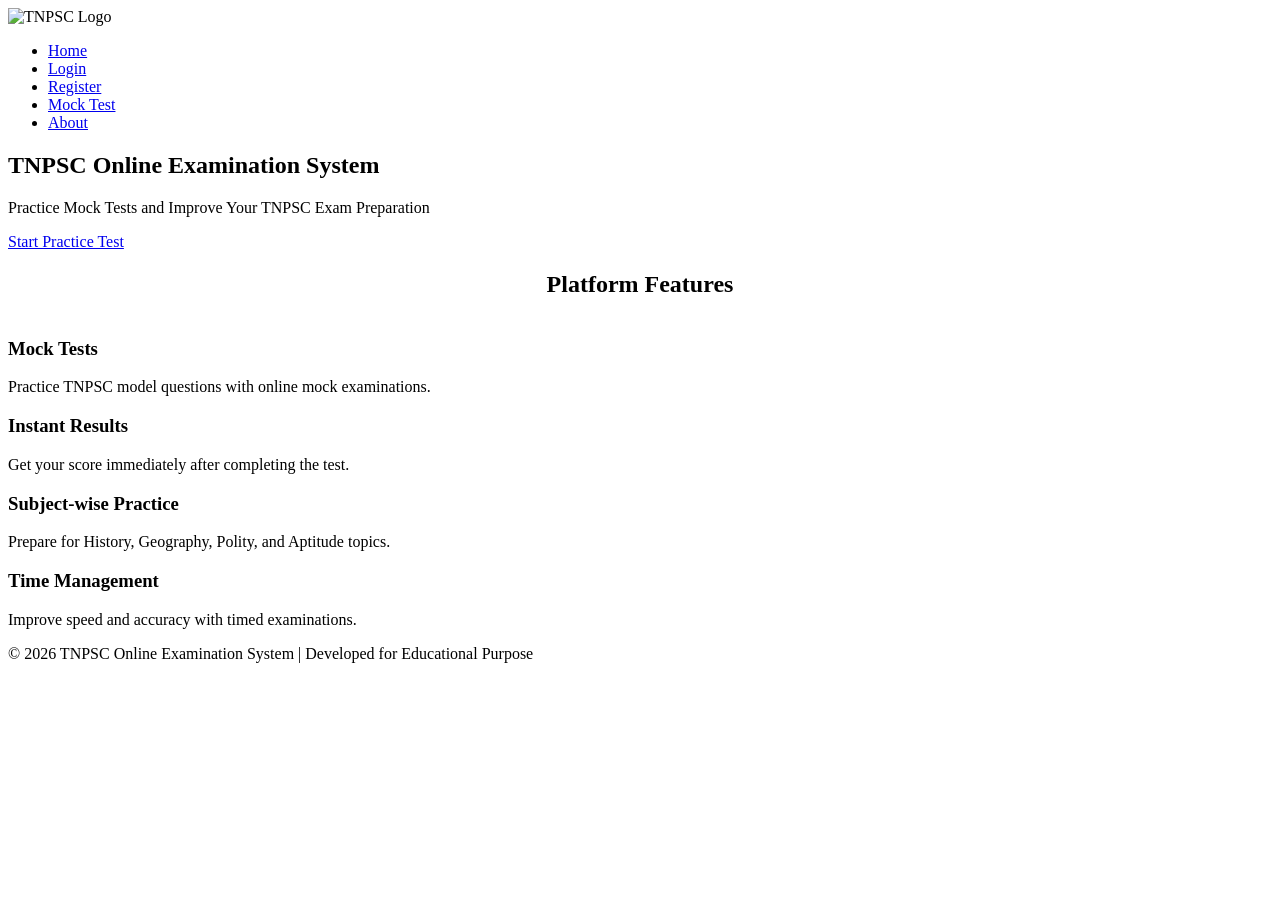
==== index.html @ 402028af "frontent 2" ====
<!DOCTYPE html>
<html lang="en">
<head>
    <meta charset="UTF-8">
    <meta name="viewport" content="width=device-width, initial-scale=1.0">
    <title>TNPSC Online Examination System</title>
    <link rel="stylesheet" href="css/style.css">
</head>

<body>

<header>
<div class="container">
<nav>

<img src="C:\Users\acer\Desktop\tnpsc_exam_system\images\images\logo.png" alt="TNPSC Logo" width="120">

<ul>
<li><a href="index.html">Home</a></li>
<li><a href="login.html">Login</a></li>
<li><a href="register.html">Register</a></li>
<li><a href="#">Mock Test</a></li>
<li><a href="#">About</a></li>
</ul>

</nav>
</div>
</header>


<section class="hero">

<div>
<h1>TNPSC Online Examination System</h1>
<p>Practice Mock Tests and Improve Your TNPSC Exam Preparation</p>

<a href="login.html" class="btn">Start Practice Test</a>

</div>

</section>


<section class="features">

<div class="container">

<h2 style="text-align:center;margin-bottom:40px;">Platform Features</h2>

<div class="feature-grid">

<div class="card">
<h3>Mock Tests</h3>
<p>Practice TNPSC model questions with online mock examinations.</p>
</div>

<div class="card">
<h3>Instant Results</h3>
<p>Get your score immediately after completing the test.</p>
</div>

<div class="card">
<h3>Subject-wise Practice</h3>
<p>Prepare for History, Geography, Polity, and Aptitude topics.</p>
</div>

<div class="card">
<h3>Time Management</h3>
<p>Improve speed and accuracy with timed examinations.</p>
</div>

</div>

</div>

</section>


<footer>

<p>© 2026 TNPSC Online Examination System | Developed for Educational Purpose</p>

</footer>

<script src="js/script.js"></script>

</body>
</html>
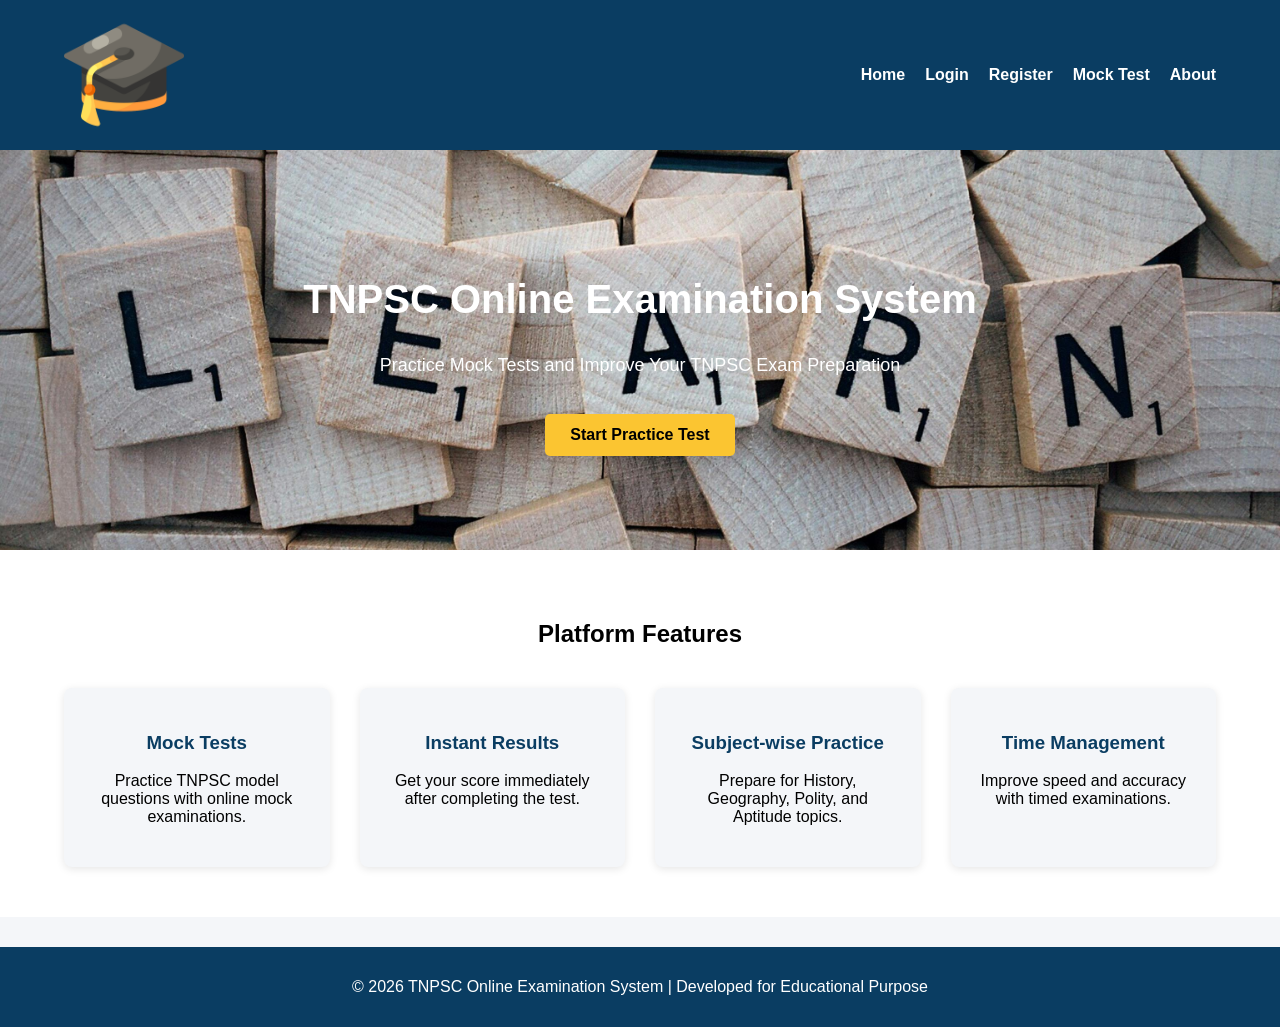
==== commit 97ae1899: "frontend 3" ====
--- a/index.html
+++ b/index.html
@@ -3,23 +3,130 @@
 <head>
     <meta charset="UTF-8">
     <meta name="viewport" content="width=device-width, initial-scale=1.0">
-    <title>TNPSC Online Examination System</title>
+    <title>TNPSC Exam Portal</title>
     <link rel="stylesheet" href="css/style.css">
+    <style>
+        body{
+            margin:0;
+            font-family: Arial, Helvetica, sans-serif;
+            background:#f4f6f9;
+        }
+
+        header{
+            background:#0a3d62;
+            color:white;
+            padding:15px 0;
+        }
+
+        .container{
+            width:90%;
+            margin:auto;
+        }
+
+        nav{
+            display:flex;
+            justify-content:space-between;
+            align-items:center;
+        }
+
+        nav ul{
+            list-style:none;
+            display:flex;
+            gap:20px;
+        }
+
+        nav ul li a{
+            color:white;
+            text-decoration:none;
+            font-weight:bold;
+        }
+
+        nav ul li a:hover{
+            color:#fbc531;
+        }
+
+        .hero{
+            background:url("images/images/background.jpg");
+            background-size:cover;
+            background-position:center;
+            height:400px;
+            display:flex;
+            justify-content:center;
+            align-items:center;
+            text-align:center;
+            color:white;
+        }
+
+        .hero h1{
+            font-size:40px;
+        }
+
+        .hero p{
+            font-size:18px;
+            margin-top:10px;
+        }
+
+        .btn{
+            display:inline-block;
+            margin-top:20px;
+            padding:12px 25px;
+            background:#fbc531;
+            color:black;
+            text-decoration:none;
+            border-radius:5px;
+            font-weight:bold;
+        }
+
+        .btn:hover{
+            background:#e1a800;
+        }
+
+        .features{
+            padding:50px 0;
+            background:white;
+        }
+
+        .feature-grid{
+            display:grid;
+            grid-template-columns:repeat(auto-fit,minmax(250px,1fr));
+            gap:30px;
+        }
+
+        .card{
+            background:#f4f6f9;
+            padding:25px;
+            border-radius:8px;
+            text-align:center;
+            box-shadow:0 2px 8px rgba(0,0,0,0.1);
+        }
+
+        .card h3{
+            color:#0a3d62;
+        }
+
+        footer{
+            background:#0a3d62;
+            color:white;
+            text-align:center;
+            padding:15px;
+            margin-top:30px;
+        }
+    </style>
 </head>
 
 <body>
 
 <header>
 <div class="container">
-<nav>
+<nav> 
 
-<img src="C:\Users\acer\Desktop\tnpsc_exam_system\images\images\logo.png" alt="TNPSC Logo" width="120">
+<img src="images/images/logo.png" alt="TNPSC Logo" width="120">
 
 <ul>
 <li><a href="index.html">Home</a></li>
 <li><a href="login.html">Login</a></li>
 <li><a href="register.html">Register</a></li>
-<li><a href="#">Mock Test</a></li>
+<li><a href="exam.html">Mock Test</a></li>
 <li><a href="#">About</a></li>
 </ul>
 
@@ -82,7 +189,6 @@
 
 </footer>
 
-<script src="js/script.js"></script>
 
 </body>
 </html>
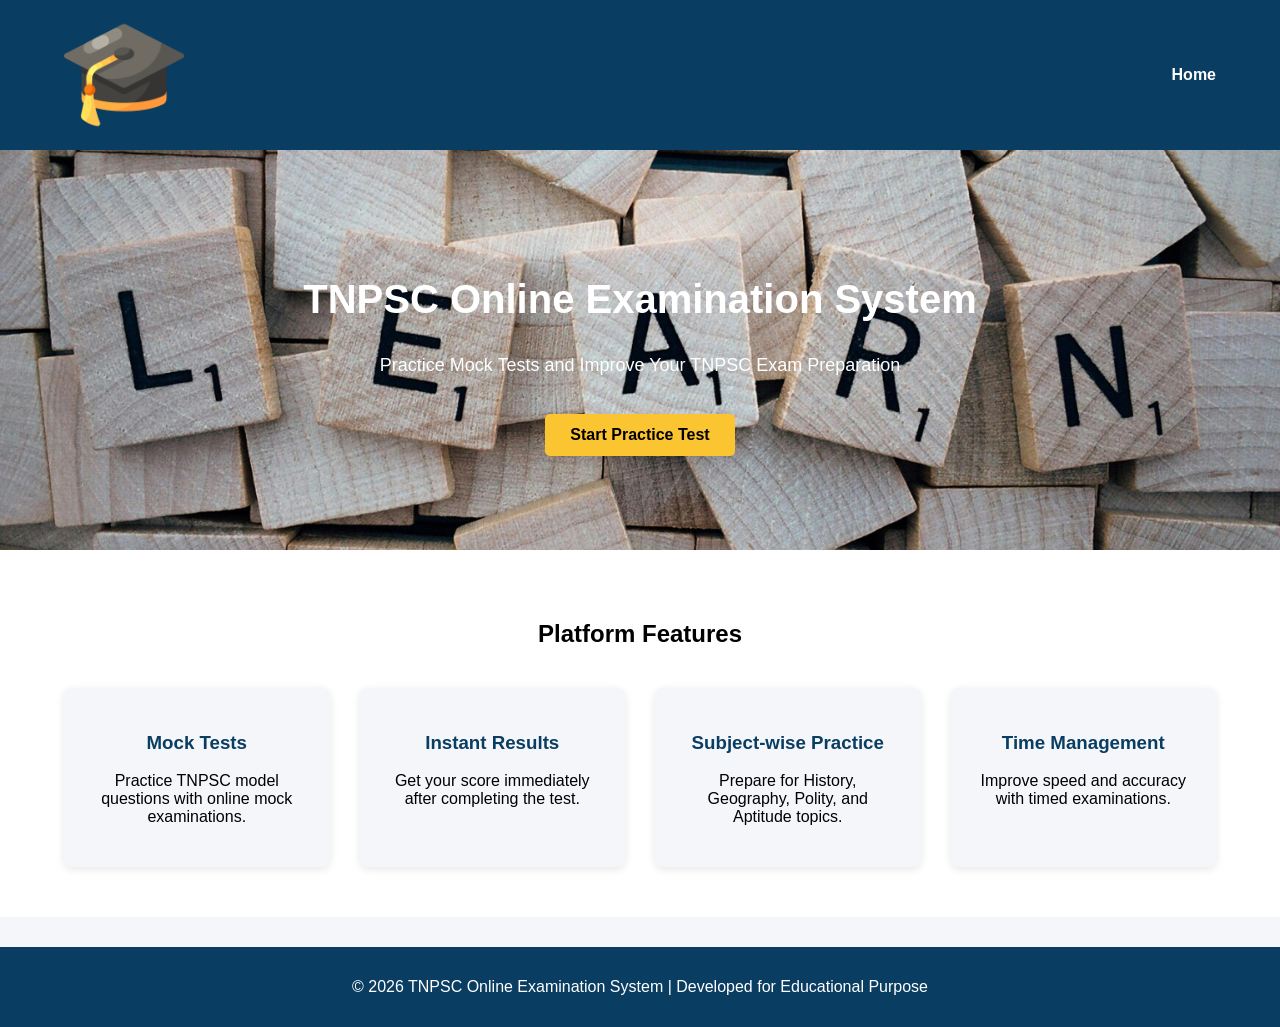
==== commit f39cae52: "changes 7" ====
--- a/index.html
+++ b/index.html
@@ -124,10 +124,6 @@
 
 <ul>
 <li><a href="index.html">Home</a></li>
-<li><a href="login.html">Login</a></li>
-<li><a href="register.html">Register</a></li>
-<li><a href="exam.html">Mock Test</a></li>
-<li><a href="#">About</a></li>
 </ul>
 
 </nav>
@@ -141,7 +137,7 @@
 <h1>TNPSC Online Examination System</h1>
 <p>Practice Mock Tests and Improve Your TNPSC Exam Preparation</p>
 
-<a href="login.html" class="btn">Start Practice Test</a>
+<a href="exam.html" class="btn">Start Practice Test</a>
 
 </div>
 
@@ -189,6 +185,5 @@
 
 </footer>
 
-
 </body>
 </html>
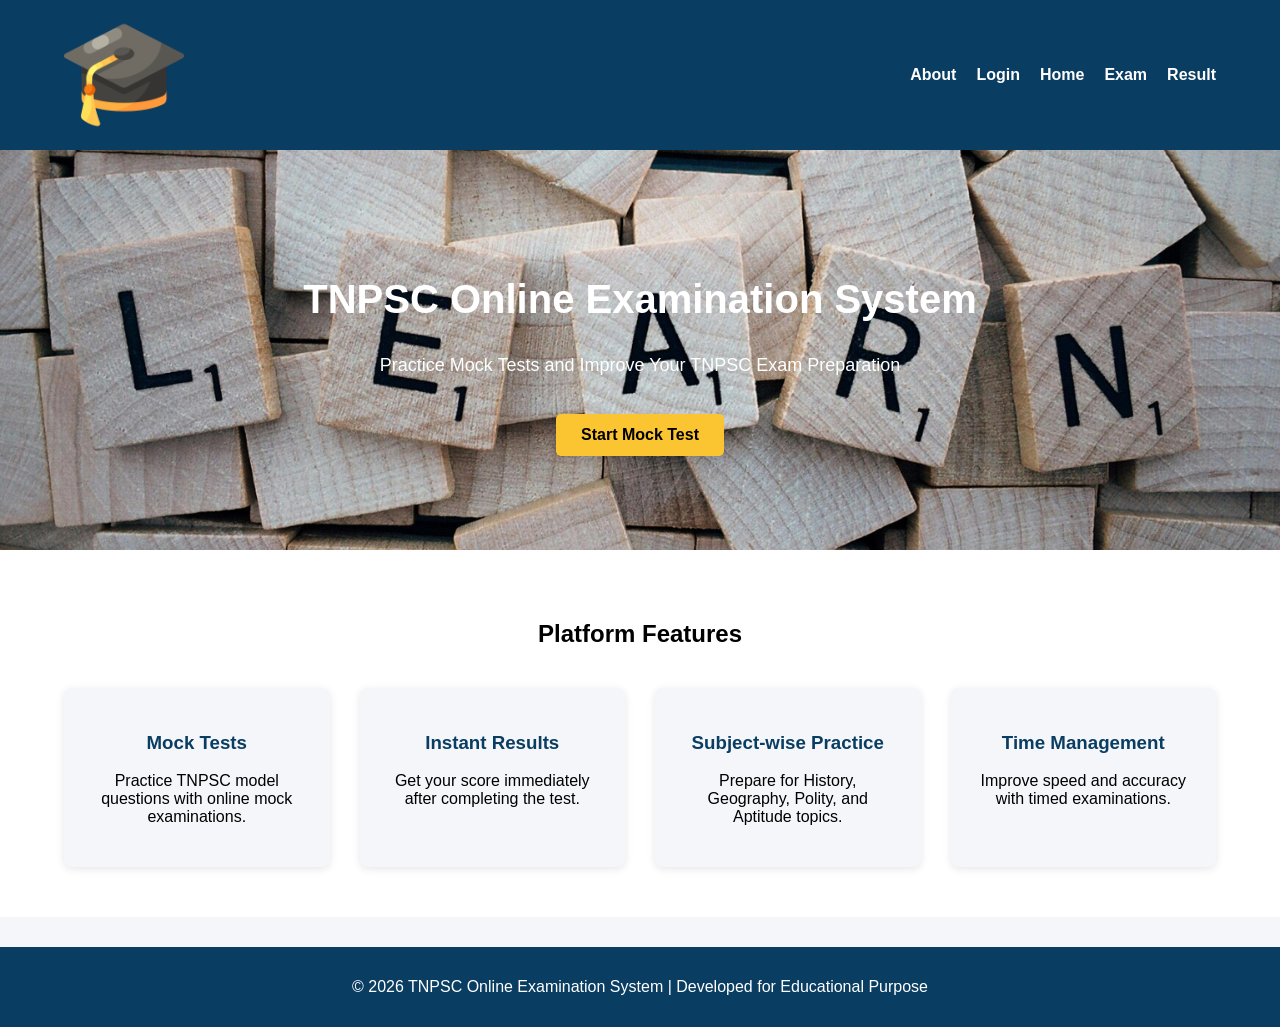
==== commit ffb57434: "changes 8" ====
--- a/index.html
+++ b/index.html
@@ -123,7 +123,11 @@
 <img src="images/images/logo.png" alt="TNPSC Logo" width="120">
 
 <ul>
+<li><a href="about.html">About</a></li>
+<li><a href="login.html">Login</a></li>
 <li><a href="index.html">Home</a></li>
+<li><a href="exam.html">Exam</a></li>
+<li><a href="result.html">Result</a></li>
 </ul>
 
 </nav>
@@ -137,7 +141,7 @@
 <h1>TNPSC Online Examination System</h1>
 <p>Practice Mock Tests and Improve Your TNPSC Exam Preparation</p>
 
-<a href="exam.html" class="btn">Start Practice Test</a>
+<a href="exam.html" class="btn">Start Mock Test</a>
 
 </div>
 
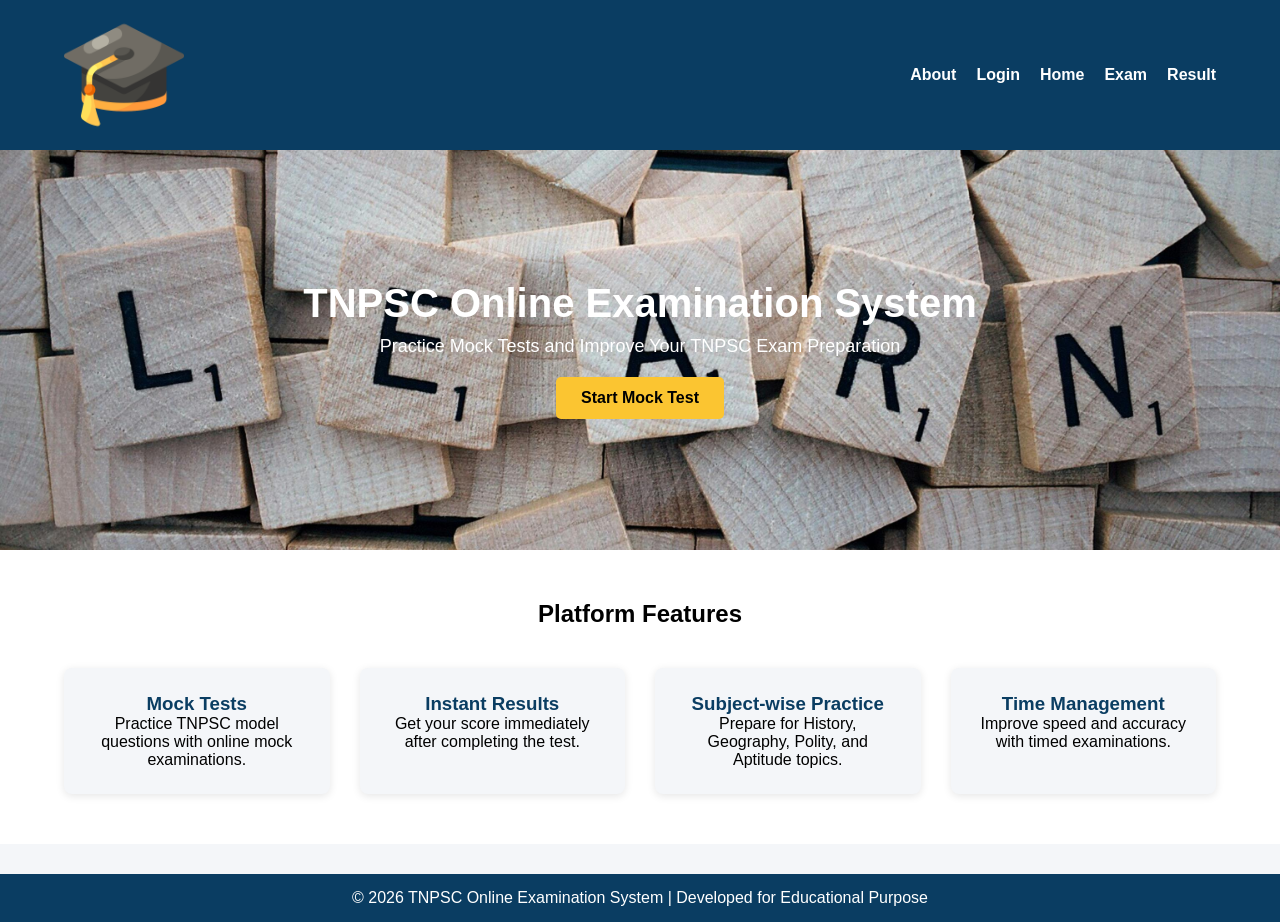
==== commit 3442bd30: "change 9" ====
--- a/index.html
+++ b/index.html
@@ -4,7 +4,8 @@
     <meta charset="UTF-8">
     <meta name="viewport" content="width=device-width, initial-scale=1.0">
     <title>TNPSC Exam Portal</title>
-    <link rel="stylesheet" href="css/style.css">
+    <link rel="stylesheet" href="style.css">
+    <script src="script.js"></script>
     <style>
         body{
             margin:0;
@@ -46,7 +47,7 @@
         }
 
         .hero{
-            background:url("images/images/background.jpg");
+            background-image:url("images/images/background.jpg");
             background-size:cover;
             background-position:center;
             height:400px;
@@ -120,7 +121,7 @@
 <div class="container">
 <nav> 
 
-<img src="images/images/logo.png" alt="TNPSC Logo" width="120">
+<img src="images\images\logo.png" alt="TNPSC Logo" width="120">
 
 <ul>
 <li><a href="about.html">About</a></li>
--- a/style.css
+++ b/style.css
@@ -0,0 +1,303 @@
+/* RESET */
+
+*{
+margin:0;
+padding:0;
+box-sizing:border-box;
+font-family:Arial, Helvetica, sans-serif;
+}
+
+/* BODY */
+
+body{
+background:#f4f6f9;
+}
+
+/* HEADER */
+
+header{
+background:#0a3d62;
+padding:15px 0;
+}
+
+/* CONTAINER */
+
+.container{
+width:90%;
+margin:auto;
+}
+
+/* NAVIGATION */
+
+nav{
+display:flex;
+align-items:center;
+justify-content:space-between;
+}
+
+/* LOGO */
+
+nav img{
+width:120px;
+}
+
+/* MENU */
+
+nav ul{
+display:flex;
+list-style:none;
+gap:25px;
+}
+
+nav ul li a{
+text-decoration:none;
+color:white;
+font-size:16px;
+font-weight:bold;
+transition:0.3s;
+}
+
+nav ul li a:hover{
+color:#f6b93b;
+}
+
+/* ABOUT PAGE */
+
+.about-section{
+width:80%;
+margin:60px auto;
+background:white;
+padding:40px;
+border-radius:10px;
+box-shadow:0 5px 20px rgba(0,0,0,0.1);
+}
+
+.about-title{
+text-align:center;
+color:#0a3d62;
+margin-bottom:25px;
+font-size:34px;
+}
+
+.about-text{
+font-size:18px;
+line-height:1.8;
+color:#555;
+margin-bottom:20px;
+text-align:justify;
+}
+
+/* FEATURES */
+
+.features-box{
+margin-top:30px;
+}
+
+.features-box h2{
+color:#0a3d62;
+margin-bottom:15px;
+}
+
+.features-list{
+padding-left:20px;
+line-height:2;
+font-size:17px;
+}
+
+/* General Styles */
+
+body{
+margin:0;
+font-family:Arial, Helvetica, sans-serif;
+background:#f4f6f9;
+}
+
+/* Header */
+
+header{
+background:#0a3d62;
+color:white;
+padding:15px 0;
+}
+
+.container{
+width:90%;
+margin:auto;
+}
+
+/* Navigation */
+
+nav{
+display:flex;
+justify-content:space-between;
+align-items:center;
+}
+
+nav ul{
+list-style:none;
+display:flex;
+gap:20px;
+}
+
+nav ul li a{
+color:white;
+text-decoration:none;
+font-weight:bold;
+}
+
+nav ul li a:hover{
+color:#fbc531;
+}
+
+/* Hero Section */
+
+.hero{
+background:#1e3c72;
+color:white;
+height:350px;
+display:flex;
+justify-content:center;
+align-items:center;
+text-align:center;
+flex-direction:column;
+}
+
+.hero h1{
+font-size:40px;
+}
+
+.hero p{
+font-size:18px;
+}
+
+/* Buttons */
+
+.btn{
+display:inline-block;
+padding:12px 25px;
+background:#fbc531;
+color:black;
+text-decoration:none;
+border-radius:5px;
+font-weight:bold;
+margin-top:15px;
+}
+
+.btn:hover{
+background:#e1a800;
+}
+
+/* Forms */
+
+.form-box{
+background:white;
+width:350px;
+padding:30px;
+margin:auto;
+margin-top:50px;
+border-radius:8px;
+box-shadow:0 4px 10px rgba(0,0,0,0.2);
+}
+
+.form-box h2{
+text-align:center;
+color:#0a3d62;
+margin-bottom:20px;
+}
+
+.form-group{
+margin-bottom:15px;
+}
+
+.form-group label{
+display:block;
+margin-bottom:5px;
+font-weight:bold;
+}
+
+.form-group input{
+width:100%;
+padding:10px;
+border:1px solid #ccc;
+border-radius:5px;
+}
+
+/* Exam Page */
+
+.question-box{
+background:white;
+padding:20px;
+margin:20px auto;
+width:80%;
+border-radius:6px;
+box-shadow:0 2px 8px rgba(0,0,0,0.1);
+}
+
+.options label{
+display:block;
+margin:6px 0;
+}
+
+/* Timer */
+
+.timer{
+text-align:right;
+color:red;
+font-weight:bold;
+margin-right:40px;
+}
+
+/* Result Page */
+
+.result-box{
+background:white;
+width:60%;
+margin:auto;
+margin-top:50px;
+padding:30px;
+border-radius:8px;
+box-shadow:0 4px 10px rgba(0,0,0,0.2);
+text-align:center;
+}
+
+.score{
+font-size:26px;
+font-weight:bold;
+margin:15px 0;
+}
+
+.pass{
+color:green;
+}
+
+.fail{
+color:red;
+}
+
+/* FOOTER */
+
+footer{
+background:#0a3d62;
+color:white;
+text-align:center;
+padding:10px;
+margin-top:40px;
+}
+
+/* Responsive */
+
+@media(max-width:768px){
+
+.hero h1{
+font-size:28px;
+}
+
+.question-box{
+width:95%;
+}
+
+.result-box{
+width:90%;
+}
+
+}
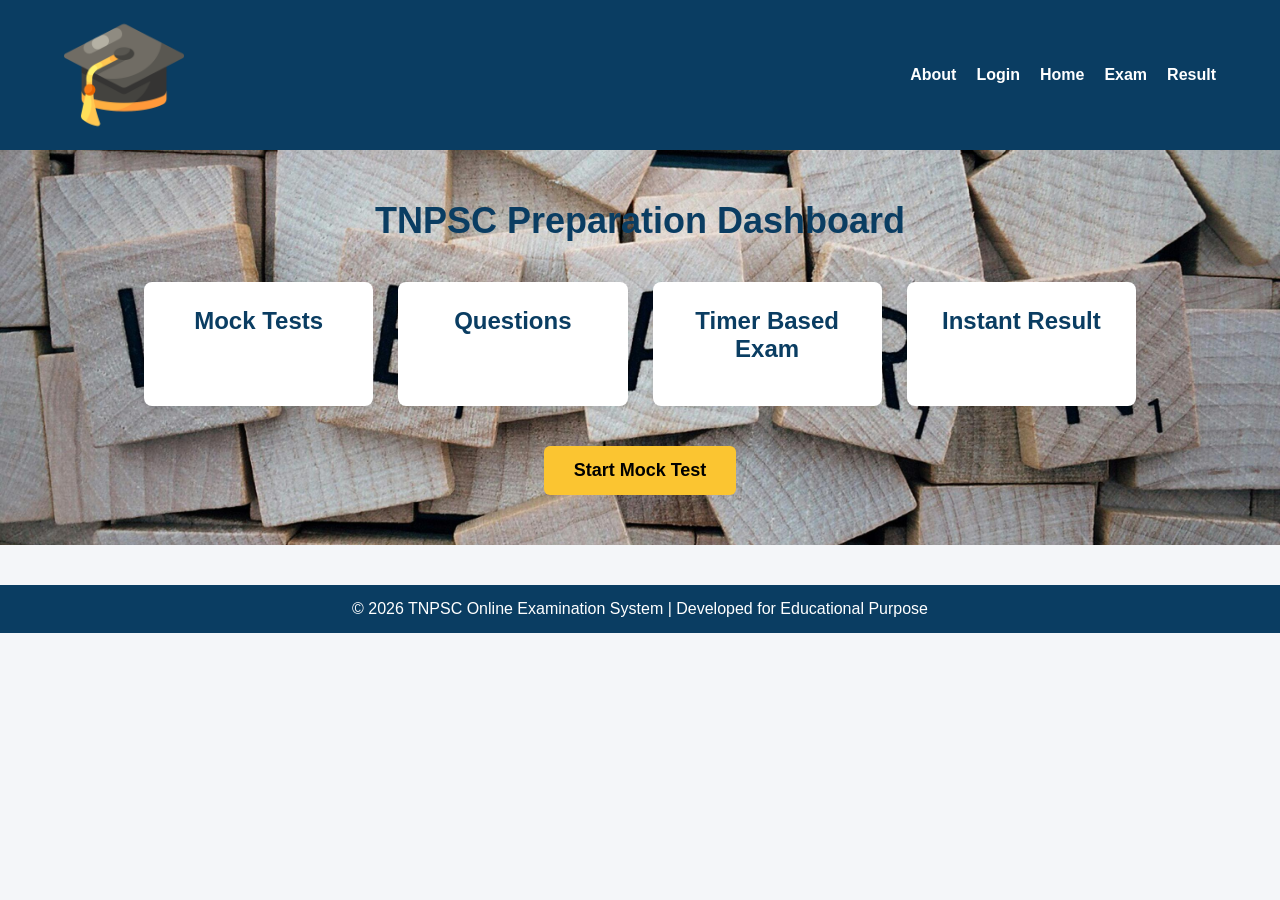
==== commit 8be82850: "all changes 1" ====
--- a/index.html
+++ b/index.html
@@ -1,127 +1,129 @@
 <!DOCTYPE html>
 <html lang="en">
+
 <head>
-    <meta charset="UTF-8">
-    <meta name="viewport" content="width=device-width, initial-scale=1.0">
-    <title>TNPSC Exam Portal</title>
-    <link rel="stylesheet" href="style.css">
-    <script src="script.js"></script>
-    <style>
-        body{
-            margin:0;
-            font-family: Arial, Helvetica, sans-serif;
-            background:#f4f6f9;
-        }
 
-        header{
-            background:#0a3d62;
-            color:white;
-            padding:15px 0;
-        }
+<meta charset="UTF-8">
+<meta name="viewport" content="width=device-width, initial-scale=1.0">
 
-        .container{
-            width:90%;
-            margin:auto;
-        }
+<title>TNPSC Exam Portal</title>
 
-        nav{
-            display:flex;
-            justify-content:space-between;
-            align-items:center;
-        }
+<link rel="stylesheet" href="style.css">
 
-        nav ul{
-            list-style:none;
-            display:flex;
-            gap:20px;
-        }
+<style>
 
-        nav ul li a{
-            color:white;
-            text-decoration:none;
-            font-weight:bold;
-        }
+body{
+margin:0;
+font-family:Arial, Helvetica, sans-serif;
+background:#f4f6f9;
+}
 
-        nav ul li a:hover{
-            color:#fbc531;
-        }
+/* HEADER */
 
-        .hero{
-            background-image:url("images/images/background.jpg");
-            background-size:cover;
-            background-position:center;
-            height:400px;
-            display:flex;
-            justify-content:center;
-            align-items:center;
-            text-align:center;
-            color:white;
-        }
+header{
+background:#0a3d62;
+color:white;
+padding:15px 0;
+}
 
-        .hero h1{
-            font-size:40px;
-        }
+.container{
+width:90%;
+margin:auto;
+}
 
-        .hero p{
-            font-size:18px;
-            margin-top:10px;
-        }
+nav{
+display:flex;
+justify-content:space-between;
+align-items:center;
+}
 
-        .btn{
-            display:inline-block;
-            margin-top:20px;
-            padding:12px 25px;
-            background:#fbc531;
-            color:black;
-            text-decoration:none;
-            border-radius:5px;
-            font-weight:bold;
-        }
+nav ul{
+list-style:none;
+display:flex;
+gap:20px;
+}
 
-        .btn:hover{
-            background:#e1a800;
-        }
+nav ul li a{
+color:white;
+text-decoration:none;
+font-weight:bold;
+}
 
-        .features{
-            padding:50px 0;
-            background:white;
-        }
+nav ul li a:hover{
+color:#fbc531;
+}
 
-        .feature-grid{
-            display:grid;
-            grid-template-columns:repeat(auto-fit,minmax(250px,1fr));
-            gap:30px;
-        }
+/* DASHBOARD */
 
-        .card{
-            background:#f4f6f9;
-            padding:25px;
-            border-radius:8px;
-            text-align:center;
-            box-shadow:0 2px 8px rgba(0,0,0,0.1);
-        }
+.dashboard{
+text-align:center;
+padding:50px 20px;
+}
 
-        .card h3{
-            color:#0a3d62;
-        }
+.title{
+font-size:36px;
+color:#0a3d62;
+margin-bottom:40px;
+}
 
-        footer{
-            background:#0a3d62;
-            color:white;
-            text-align:center;
-            padding:15px;
-            margin-top:30px;
-        }
-    </style>
+.dashboard-grid{
+display:grid;
+grid-template-columns:repeat(auto-fit,minmax(220px,1fr));
+gap:25px;
+width:80%;
+margin:auto;
+}
+
+.box{
+background:white;
+padding:25px;
+border-radius:8px;
+box-shadow:0 2px 8px rgba(0,0,0,0.1);
+}
+
+.box h2{
+color:#0a3d62;
+}
+
+.start-btn{
+display:inline-block;
+margin-top:40px;
+padding:14px 30px;
+background:#fbc531;
+color:black;
+text-decoration:none;
+border-radius:6px;
+font-weight:bold;
+font-size:18px;
+}
+
+.start-btn:hover{
+background:#e1a800;
+}
+
+/* FOOTER */
+
+footer{
+background:#0a3d62;
+color:white;
+text-align:center;
+padding:15px;
+margin-top:40px;
+}
+
+</style>
+
 </head>
 
 <body>
 
 <header>
+
 <div class="container">
-<nav> 
 
-<img src="images\images\logo.png" alt="TNPSC Logo" width="120">
+<nav>
+
+<img src="images/images/logo.png" alt="TNPSC Logo" width="120">
 
 <ul>
 <li><a href="about.html">About</a></li>
@@ -132,57 +134,42 @@
 </ul>
 
 </nav>
-</div>
-</header>
-
-
-<section class="hero">
-
-<div>
-<h1>TNPSC Online Examination System</h1>
-<p>Practice Mock Tests and Improve Your TNPSC Exam Preparation</p>
-
-<a href="exam.html" class="btn">Start Mock Test</a>
 
 </div>
 
-</section>
+</header>
 
+<section class="dashboard">
 
-<section class="features">
+<h1 class="title">TNPSC Preparation Dashboard</h1>
 
-<div class="container">
+<div class="dashboard-grid">
 
-<h2 style="text-align:center;margin-bottom:40px;">Platform Features</h2>
-
-<div class="feature-grid">
-
-<div class="card">
-<h3>Mock Tests</h3>
-<p>Practice TNPSC model questions with online mock examinations.</p>
+<div class="box">
+<h2>Mock Tests</h2>
+<p>Practice TNPSC questions</p>
 </div>
 
-<div class="card">
-<h3>Instant Results</h3>
-<p>Get your score immediately after completing the test.</p>
+<div class="box">
+<h2>Questions</h2>
+<p>50+ Practice Questions</p>
 </div>
 
-<div class="card">
-<h3>Subject-wise Practice</h3>
-<p>Prepare for History, Geography, Polity, and Aptitude topics.</p>
+<div class="box">
+<h2>Timer Based Exam</h2>
+<p>Improve speed</p>
 </div>
 
-<div class="card">
-<h3>Time Management</h3>
-<p>Improve speed and accuracy with timed examinations.</p>
+<div class="box">
+<h2>Instant Result</h2>
+<p>Check performance</p>
 </div>
 
 </div>
 
-</div>
+<a href="exam.html" class="start-btn">Start Mock Test</a>
 
 </section>
-
 
 <footer>
 
@@ -191,4 +178,5 @@
 </footer>
 
 </body>
+
 </html>
--- a/style.css
+++ b/style.css
@@ -17,6 +17,7 @@
 
 header{
 background:#0a3d62;
+color:white;
 padding:15px 0;
 }
 
@@ -35,121 +36,28 @@
 justify-content:space-between;
 }
 
-/* LOGO */
-
 nav img{
 width:120px;
 }
-
-/* MENU */
 
 nav ul{
 display:flex;
 list-style:none;
-gap:25px;
+gap:20px;
 }
 
 nav ul li a{
 text-decoration:none;
 color:white;
-font-size:16px;
 font-weight:bold;
 transition:0.3s;
-}
-
-nav ul li a:hover{
-color:#f6b93b;
-}
-
-/* ABOUT PAGE */
-
-.about-section{
-width:80%;
-margin:60px auto;
-background:white;
-padding:40px;
-border-radius:10px;
-box-shadow:0 5px 20px rgba(0,0,0,0.1);
-}
-
-.about-title{
-text-align:center;
-color:#0a3d62;
-margin-bottom:25px;
-font-size:34px;
-}
-
-.about-text{
-font-size:18px;
-line-height:1.8;
-color:#555;
-margin-bottom:20px;
-text-align:justify;
-}
-
-/* FEATURES */
-
-.features-box{
-margin-top:30px;
-}
-
-.features-box h2{
-color:#0a3d62;
-margin-bottom:15px;
-}
-
-.features-list{
-padding-left:20px;
-line-height:2;
-font-size:17px;
-}
-
-/* General Styles */
-
-body{
-margin:0;
-font-family:Arial, Helvetica, sans-serif;
-background:#f4f6f9;
-}
-
-/* Header */
-
-header{
-background:#0a3d62;
-color:white;
-padding:15px 0;
-}
-
-.container{
-width:90%;
-margin:auto;
-}
-
-/* Navigation */
-
-nav{
-display:flex;
-justify-content:space-between;
-align-items:center;
-}
-
-nav ul{
-list-style:none;
-display:flex;
-gap:20px;
-}
-
-nav ul li a{
-color:white;
-text-decoration:none;
-font-weight:bold;
 }
 
 nav ul li a:hover{
 color:#fbc531;
 }
 
-/* Hero Section */
+/* HERO SECTION */
 
 .hero{
 background:#1e3c72;
@@ -170,7 +78,7 @@
 font-size:18px;
 }
 
-/* Buttons */
+/* BUTTON */
 
 .btn{
 display:inline-block;
@@ -187,7 +95,48 @@
 background:#e1a800;
 }
 
-/* Forms */
+/* ABOUT PAGE */
+
+.about-section{
+width:80%;
+margin:60px auto;
+background:white;
+padding:40px;
+border-radius:10px;
+box-shadow:0 5px 20px rgba(0,0,0,0.1);
+}
+
+.about-title{
+text-align:center;
+color:#0a3d62;
+margin-bottom:25px;
+font-size:34px;
+}
+
+.about-text{
+font-size:18px;
+line-height:1.8;
+color:#555;
+margin-bottom:20px;
+text-align:justify;
+}
+
+.features-box{
+margin-top:30px;
+}
+
+.features-box h2{
+color:#0a3d62;
+margin-bottom:15px;
+}
+
+.features-list{
+padding-left:20px;
+line-height:2;
+font-size:17px;
+}
+
+/* FORM (LOGIN & REGISTER) */
 
 .form-box{
 background:white;
@@ -222,7 +171,7 @@
 border-radius:5px;
 }
 
-/* Exam Page */
+/* EXAM PAGE */
 
 .question-box{
 background:white;
@@ -238,7 +187,7 @@
 margin:6px 0;
 }
 
-/* Timer */
+/* TIMER */
 
 .timer{
 text-align:right;
@@ -247,7 +196,7 @@
 margin-right:40px;
 }
 
-/* Result Page */
+/* RESULT PAGE */
 
 .result-box{
 background:white;
@@ -274,6 +223,46 @@
 color:red;
 }
 
+/* DASHBOARD */
+
+.dashboard{
+background-image:url("images/images/background.jpg");
+background-size:cover;
+background-position:center;
+padding:80px 20px;
+text-align:center;
+color:white;
+}
+
+.dashboard-grid{
+display:grid;
+grid-template-columns:repeat(auto-fit,minmax(220px,1fr));
+gap:20px;
+margin-top:40px;
+}
+
+.box{
+background:rgba(255,255,255,0.9);
+padding:25px;
+border-radius:10px;
+box-shadow:0 4px 10px rgba(0,0,0,0.2);
+transition:0.3s;
+}
+
+.box:hover{
+transform:translateY(-10px);
+}
+
+.start-btn{
+display:inline-block;
+margin-top:40px;
+padding:12px 25px;
+background:#0a3d62;
+color:white;
+text-decoration:none;
+border-radius:5px;
+}
+
 /* FOOTER */
 
 footer{
@@ -284,7 +273,7 @@
 margin-top:40px;
 }
 
-/* Responsive */
+/* RESPONSIVE */
 
 @media(max-width:768px){
 
@@ -300,4 +289,4 @@
 width:90%;
 }
 
-}
+}
